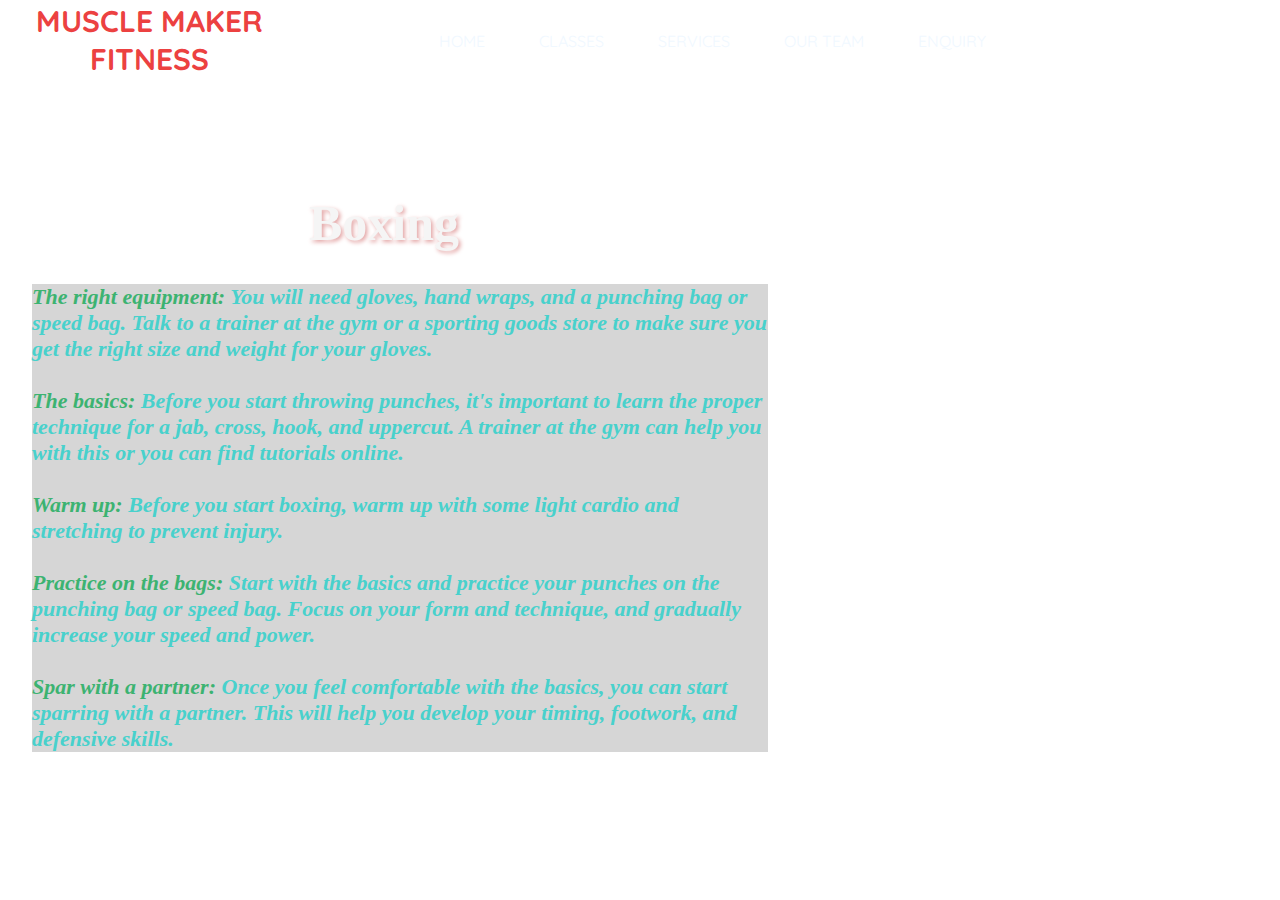
==== Boxing.html @ 5d11a1d6 "Add files via upload" ====
<!DOCTYPE html>
<html lang="en">

<head>
	<meta charset="UTF-8">
	<meta http-equiv="X-UA-Compatible" content="IE=edge">
	<meta name="viewport" content="width=device-width, initial-scale=1.0">
	<link rel="stylesheet" href="https://cdnjs.cloudflare.com/ajax/libs/font-awesome/6.4.0/css/all.min.css"
		integrity="sha512-iecdLmaskl7CVkqkXNQ/ZH/XLlvWZOJyj7Yy7tcenmpD1ypASozpmT/E0iPtmFIB46ZmdtAc9eNBvH0H/ZpiBw=="
		crossorigin="anonymous" referrerpolicy="no-referrer" />
	<link rel="stylesheet" type=text/css href="style.css">
	<title>Document</title>
</head>

<body>
	<section class="Boxing" id="home">
		<header class="header-14">

			<nav class="nav-bar">
				<div class="logo">
					<h1><span> MUSCLE MAKER </span><i class="smoke-effect"><i
								class="fa-solid fa-dumbbell"></i></i><span>FITNESS </span></h1>
				</div>
				<ul class="list">
					<a href="#home" class="active">
						<li>HOME</li>
					</a>
					<a href="#classes">
						<li>CLASSES</li>
					</a>
					<a href="#service">
						<li>SERVICES</li>
					</a>
					<a href="#ourteam">
						<li>OUR TEAM</li>
					</a>
					<!-- <a href="#"><li>PRICING</li></a> -->
					<a href="#enquiry">
						<li>ENQUIRY</li>
					</a>
				</ul>
			</nav>
			<div class="header14-container">
				<h1>Boxing</h1>
				<h2>
					<span> The right equipment:</span> You will need gloves, hand wraps, and a punching bag or speed bag. Talk to
					a trainer at the gym or a sporting goods store to make sure you get the right size and weight for
					your gloves. <br><br>

					<span> The basics:</span> Before you start throwing punches, it's important to learn the proper technique
					for a jab, cross, hook, and uppercut. A trainer at the gym can help you with this or you can find
					tutorials online. <br><br>

					<span> Warm up:</span> Before you start boxing, warm up with some light cardio and stretching to prevent injury. <br><br>

					<span>Practice on the bags:</span> Start with the basics and practice your punches on the punching bag or speed
					bag. Focus on your form and technique, and gradually increase your speed and power. <br><br>

					<span>Spar with a partner:</span> Once you feel comfortable with the basics, you can start sparring with a
					partner. This will help you develop your timing, footwork, and defensive skills.</h2>
			</div>
		</header>
	</section>
</body>

</html>
---- style.css ----
@import url('https://fonts.googleapis.com/css2?family=Quicksand:wght@700&display=swap');

/* :root{
	--font: 'Quicksand', sans-serif;
	--payton: 'Paytone One', sans-serif;
	--primary-color: #ec4141 ;
} */
* {
	padding: 0;
	margin: 0;
	box-sizing: border-box;
}

header {
	background-image: url("https://i.ibb.co/Yhy9LD7/GYM.jpg");
	width: 100%;
	height: 755px;
	background-size: cover;
	background-position: center;
	background-repeat: no-repeat;
	/* border-top: 0.8rem solid #fc2403;
    border-bottom: 0.8rem solid #fc2403;   */
}

.nav-bar {
	/* border: 1px solid red; */
	width: 88vw;
	height: 80px;
	display: flex;
	margin-left: 2%;
}

.logo {
	color: rgba(236, 239, 241, 0.979);
	display: flex;
	justify-content: center;
	align-items: center;
	width: 22%;
	height: 80px;
	font-family: 'Quicksand', sans-serif;
	margin-right: 9%;
	/* background-color: #4CAF50; */

}

.logo h1 {
	font-size: 30px;

}

.logo h1 span {
	color: #ec4141;
}

.list {
	display: flex;
	justify-content: center;
	align-items: center;
	width: 60%;
	/* background-color:#fc2403 ; */
	border-radius: 5rem;
	margin-top: 0.1rem;
}

.list a {
	padding: 0.5rem 1.5rem;
	margin: 0 3px;
	text-decoration: none;
	font-size: 16px;
	font-family: 'Quicksand', sans-serif;
	list-style: none;
	text-transform: uppercase;
	border-bottom: #ec4141;
	color: aliceblue;
	/* background-color: #4CAF50; */
}

.list a:hover {
	color: #ec4141;
	border-bottom: 2px solid #ec4141
}

.active {
	color: #ec4141;
	border-bottom: 2px solid #ec4141;
}



.header-container {
	/* border: 1px solid #ec4141; */
	width: 40%;
	position: relative;
	top: 25%;
	left: 2rem;

}

.header-container h1 {
	color: whitesmoke;
	font-family: 'Quicksand', sans-serif;
	font-size: 42px;
	margin-left: -4rem;
}

.header-container h1 .border-bottom {
	border-bottom: 3px solid #ec4141;
	color: #ec4141;

}

.text-primary {
	border-bottom: 3px solid #ec4141;
	color: #ec4141;
}

.header-container p {
	width: 80%;
	margin-top: 2rem;
	color: antiquewhite;
	font-family: 'Quicksand', sans-serif;
	/* background-color: #4CAF50; */
	margin-left: 1%;
	font-size: 140%;
}

.btn {
	padding: 0.5rem 1.2rem;
	outline: none;
	border: 1px solid black;
}

.btn-primary {
	font-size: 18px;
	font-family: 'Quicksand', sans-serif;
	letter-spacing: 1px;
	margin-top: 2rem;
	background-color: #ec4141;
	font-weight: 700;
	color: antiquewhite;
	text-transform: uppercase;
	border-radius: 5px;
	border: 1px solid #ec4141;
	transition: all 0.5s linear;
}

.btn-primary:hover {
	background-color: transparent;
}



.dark-color {
	color: #353b48;
}

.white-color {
	color: #f3eeee;
}

.bg-primnary {
	background: var(--primary-color);
}

.bg-dark {
	/* background: #353b48; */
	/* background: #fe9191; */
	background: #fe7878;
}

.bg-lightdark {
	/* background: #222f3e; */
	background: #fe9191;
}



.section {
	padding: 5rem 0;
}

.section-intro {
	display: flex;
	flex-direction: column;
	align-items: center;
	text-transform: uppercase;
	font-size: 1.5rem;
	text-shadow: 2px 2px 4px #dfcaca;

}

.sec-sub-title {
	font-size: 2rem;
	font-weight: 600;
	margin-top: 1rem;
}




.services {
	display: grid;
	justify-content: center;
	align-items: center;
	grid-template-columns: 1fr 1fr 1fr 1fr;
	width: 100%;
	padding: 4rem 3rem;
	gap: 3rem;
}

.service-card {
	padding: 1rem 2rem;
	display: flex;
	flex-direction: column;
	align-items: center;
	height: 260px;
	justify-content: space-around;
	background: #fff;
	transition: .3s;
	border-radius: 1rem;
}

.service-card:hover {
	transform: scale(1.1);
}

.service-card .icon {
	width: 60px;
	height: 60px;
	display: flex;
	justify-content: center;
	align-items: center;
	border-radius: 50%;
	font-size: 30px;
	color: var(--primary-color);
}

.service-card h3 {
	font-size: 22px;

}

.service-card a {
	color: black;

	/* background-color: #576574;
	border-radius: 0.2, 1rem; */
}

.service-card p {
	width: 100%;
	text-align: justify;
	opacity: .7;
	font-size: 14px;
	line-height: 20px;
}




.offer-card {
	height: 300px;
	background: #353b48;
	padding-bottom: 1rem;
	transition: .3s;
}

.offer-card:hover {
	transform: scale(1.1);

}

.offer-card img {
	height: 80%;
	width: 100%;
}



.mid-container {
	height: 420px;
	width: 100%;
	text-transform: uppercase;
	color: #fff;
	background: url("https://i.ibb.co/pJGtV66/sports-966991-1920.jpg");
	background-size: cover;
	/* background-position: center; */
	background-repeat: no-repeat;
	display: flex;
	flex-direction: column;
	justify-content: center;
	align-items: center;
	gap: 2rem;
	letter-spacing: 1px;

}

.mid-container p {
	width: 50%;
	margin-top: 0rem;
	/* color: rgb(243, 239, 235); */
	color: #000;
	font-family: 'Franklin Gothic Medium', 'Arial Narrow', Arial, sans-serif;
	/* font-family: 'Quicksand', sans-serif; */
	font-size: 16px;
	margin-bottom: 0.5rem;
	left: 0.2rem;
	font-style: inherit;
	text-shadow: #3e8e41;
}

.mid-container h1 {
	color: #000;
	/* color: whitesmoke; */
	font-size: 70px;
	text-shadow: 2px 2px 4px #efdcdc;


}

.offer-title {
	width: 100%;
	text-align: center;
	color: #fff;
	text-transform: uppercase;
}

.offer-title span {
	font-weight: 700;
}

.offer-title h3 {
	margin-top: 10px;
}



.appoint-bg {
	height: 500px;
	width: 100%;
	text-transform: uppercase;
	color: #fff;
	background: url("https://i.ibb.co/30D64vq/banner-bg.jpg");
	background-size: cover;
	background-position: center;
	background-repeat: no-repeat;
	display: flex;
	flex-direction: column;
	justify-content: center;
	align-items: center;
	gap: 1rem;
	letter-spacing: 1px;
}

.appoint-bg h2 {
	font-size: 30px;
	font-weight: 900;
}

.appoint-bg span {
	opacity: .7;
	font-weight: 600;
	font-size: 18px;
	margin-bottom: 4rem;
}

.pricing {
	display: flex;
	justify-content: center;
	align-items: center;
	padding: 4rem 0;
	gap: 4rem;
}

.pricing-card {
	width: 290px;
	height: 500px;
	border: 1px solid #576574;
	transition: .3s;
	padding: 2rem 0;
	text-align: center;
}

.pricing-card:hover {
	background: var(--primary-color);
}

.pricing-card:nth-child(even) {
	transform: scale(1.1);
}

.pricing-card h3 {
	font-size: 30px;
	color: #fff;
}

.pricing-card h3 .details {
	margin: 2rem 0;
	text-align: center;
	display: block;
}

.pricing-card .price {
	font-size: 50px;
	font-weight: 900;
}

.pricing-card .details li {
	color: #fff;
	opacity: .7;
	margin-top: .5rem;
	font-size: 18px;
}

.pricing-card:hover h3 {
	color: #000;
}

.pricing-card:hover .price {
	color: #fff;
}

.pricing-card:hover .details li {
	color: #000;
}

.enrol-btn {
	background: var(--primary-color);
	color: #353b48;
	transition: .2s;
	font-size: 18px;
	font-weight: 500;
}

.pricing-card:hover .enrol-btn {
	background: #576574;
	color: #fff;
}

.team-sec {
	padding: 2rem 0;
	display: flex;
	justify-content: center;
	align-items: center;
	width: 100%;
	gap: 2rem;
}

.team-card {
	width: 300px;
	height: 400px;
	position: relative;
	overflow: hidden;
	border: 1px solid var(--primary-color);
}

.team-card img {
	width: 100%;
	height: 100%;
}

.team-card .team-title {
	position: absolute;
	padding: 1rem;
	width: 100%;
	bottom: 0;
	text-align: center;
	background: #222f3e;
	color: #fff;
	text-transform: uppercase;
	transition: .2s;
	transform: translateY(200px);
}

.team-card:hover .team-title {
	transform: translateY(0px);
}

.team-card .team-title h3 {
	font-weight: 900;
	font-size: 20px;
	margin-bottom: .5rem;
}

.team-card .team-title span {
	opacity: .7;
}

.contact-us {
	display: flex;
	justify-content: center;
	align-items: center;
	padding: 4rem 0;
	gap: 10rem;
}

.contact-us .item {
	display: flex;
	justify-content: center;
	align-items: center;
}

.contact-us .item .icon {
	/* background: var(--primary-color); */
	background: #ec4141;
	border-radius: 50%;
	margin-right: 1rem;
	height: 60px;
	width: 60px;
	display: flex;
	align-items: center;
	justify-content: center;
	font-size: 25px;
	color: #353b48;
}

footer {
	display: flex;
	justify-content: center;
	align-items: center;
	padding: 1rem;
	font-size: 18px;
	/* background: var(--primary-color); */
	background: #ec4141;
}



.login-container {
	width: 350px;
	height: auto;
	margin: 50px auto;
	background-color: #a39f9f;
	padding: 20px;
	border-radius: 5px;
	box-shadow: 0 0 20px rgba(0, 0, 0, 0.3);
	border-radius: 2rem;
}

h1 {
	text-align: center;
}

form {
	display: flex;
	flex-direction: column;
}

label {
	margin-top: 10px;
}

input {
	padding: 10px;
	border: none;
	border-radius: 5px;
	margin-bottom: 20px;
}

button {
	background-color: #4CAF50;
	color: white;
	padding: 10px;
	border: none;
	border-radius: 5px;
	cursor: pointer;
}

button:hover {
	background-color: #3e8e41;
}


/* //unique needs page background// */


.header-1 {
	background-image: url("https://i.ibb.co/kqkN9Gr/pexels-anush-gorak-1229356-scaled.jpg");
	width: 100%;
	height: 755px;
	background-size: cover;
	background-position: center;
	background-repeat: no-repeat;
	border-top: 0.8rem solid #fc2403;
	border-bottom: 0.8rem solid #fc2403;
}

.header-1-container h1 {
	width: 40%;
	position: relative;
	color: whitesmoke;
	margin-top: 5%;
	left: 2rem;
	/* background-color: #a39f9f; */
	font-size: 40px;
	text-shadow: 2px 2px 4px #e8dede;

}

.header-1-container span {
	color: #ec4141;
	font-size: 50px;
}

.header-1-container h2 {
	background-color: rgba(128, 128, 128, 0.132);
	width: 65%;
	margin-top: 2rem;
	margin-left: 1rem;
	color: #32e9cde9;
	border-radius: 0.5rem;
	font-style: oblique;

}
.header-1-container h2 span{
	color: #3e8e41;
	font-size: 25px;
}


/* MOdern Equipment page */

.header-2 {
	background-image: url("https://i.ibb.co/Y7SL94g/anastase-maragos-4dlhin0gh-Ok-unsplash.jpg");
	/* width: 1350px; */
	width: 100%;
	height: 760px;
	background-size: cover;
	background-position: center;
	background-repeat: no-repeat;
	border-top: 0.8rem solid #fc2403;
	border-bottom: 0.8rem solid #fc2403;
}

.header-container-equipment {
	width: 40%;
	position: relative;
	top: 20%;
	left: 2rem;
}

.header-container-equipment h1 {
	color: #ec4141;
	font-family: 'Quicksand', sans-serif;
	font-size: 50px;
	margin-left: -4rem;
	margin-bottom: 2rem;
	text-shadow: 2px 2px 4px #e8dede;

}

.header-container-equipment u {
	color:#4CAF50;
}

.header-container-equipment span {
	color: #f3eeee;
}

.header-container-equipment h2 {
	width: 210%;
	/* background-color: #4CAF50; */
	color: mediumaquamarine;
	font-size: 130%;
}


/* healty Nutrition page */

.header-3 {
	background-image: url("https://i.ibb.co/ySj9cQv/Nutrition.jpg" );
	/* width: 1350px; */
	width: 100%;
	height: 760px;
	background-size: cover;
	background-position: center;
	background-repeat: no-repeat;
	border-top: 0.8rem solid #fc2403;
	border-bottom: 0.8rem solid #fc2403;
}

.header3-container h1 {
	font-size: 60px;
	color: #ec4141;
	/* font-family: 'Quicksand', sans-serif; */
	font-family: 'Lobster', cursive;
	text-shadow: 2px 2px 4px #130f0f;

}

.header3-container span {
	color: whitesmoke;
	text-shadow: 2px 2px 4px #1a1111;

}

.header3-container h3 {
	width: 60%;
	color: black;
	background-color: rgba(240, 213, 165, 0.163);
	/* font-family: 'Gill Sans', 'Gill Sans MT', Calibri, 'Trebuchet MS', sans-serif; */
	font-style: oblique;
	margin-top: 3rem;
	margin-left: 1rem;
	font-size: 25px;
}

/* Proffesional Training page */

.header-4 {
	background-image: url("https://i.ibb.co/hMCqhhT/Training.jpg");
	/* width: 1350px; */
	width: 100%;
	height: 800px;
	background-size: cover;
	background-position: center;
	background-repeat: no-repeat;
	border-top: 0.9rem solid #fc2403;
	border-bottom: 0.9rem solid #fc2403;
}

.header4-container h1 {
	width: 40%;
	height: 80%;
	position: relative;
	margin-top: 3rem;
	left: 2rem;
	/* background-color: #4CAF50; */
	font-size: 43px;
	text-shadow: 2px 2px 4px #e8dede;

}

.header4-container h1 span {
	color: #ec4141;
	font-size: 43px;
	text-shadow: 2px 2px 4px #e8dede;

}

.header4-container h2 {
	color: rgba(44, 234, 196, 0.596);
	font-size: 20px;
	width: 74%;
	margin-top: 2rem;
	margin-left: 1rem;
	background-color: #5765744d;
	/* background-color: #576574; */
}

.header4-container span {
	color: #000;
	font-size: 27px;
	/* text-shadow: 2px 2px 4px #e8dede; */

}


/* Weightlifting page */


.header-11 {
	background-image: url("https://i.ibb.co/PGyz13G/Weightlifting.jpg");
	/* width: 1350px; */
	width: 100%;
	height: 800px;
	background-size: cover;
	background-position: center;
	background-repeat: no-repeat;
	/* border-top: 0.9rem solid #fc2403;
    border-bottom: 0.9rem solid #fc2403;   */
}

.header-container-11 {
	width: 60%;
	position: relative;
	top: 15%;
	left: 0.5rem;
}

.header-container-11 h1 {
	color: whitesmoke;
	size: 40%;
	/* background-color: #3e8e41; */
	margin-bottom: 2rem;
	font-size: 40px;
	text-shadow: 2px 2px 4px #deb4b4;

}

.header-container-11 span {
	color: #4CAF50;
}

.header-container-11 h2 {
	color: #f3eeee;
	font-size: 130%;
	margin-left: 2rem;
	background-color: #f3eeee0a;

}

/* Cardio Page */

.header-12 {
	background-image: url("https://i.ibb.co/ZMJNjXF/cardio.jpg");
	/* width: 1350px; */
	width: 100%;
	height: 760px;
	background-size: cover;
	background-position: center;
	background-repeat: no-repeat;
	/* border-top: 0.9rem solid #fc2403;
    border-bottom: 0.9rem solid #fc2403;   */
}

.header12-container {
	width: 60%;
	position: relative;
	top: 15%;
	left: 2rem;
	/* background-color: #353b48; */
}

.header12-container h1 {
	font-size: 50px;
	/* background-color: #3e8e4147; */
	margin-right: 4rem;
	text-shadow: 2px 2px 4px #ed8b8b;

}

.header12-container h2 {
	font-size: 20px;
	width: 95%;
	font-family: 'Segoe UI', Tahoma, Geneva, Verdana, sans-serif;
	/* background-color: #353b4848; */
	background-color: #f3eeee27;
	margin-top: 1rem;
	font-style: oblique;

}

/* Strength Training */

.header-13 {
	background-image: url("https://i.ibb.co/2hXM0Hz/Strength.jpg");
	/* width: 1350px; */
	width: 100%;
	height: 760px;
	background-size: cover;
	background-position: center;
	background-repeat: no-repeat;
	/* border-top: 0.9rem solid #fc2403;
    border-bottom: 0.9rem solid #fc2403;   */
}

.header13-container {
	width: 60%;
	position: relative;
	top: 15%;
}

.header13-container h1 {
	color: #ec4141;
	font-size: 50px;
	text-shadow: 2px 2px 4px #f87171;


}

.header13-container h2 {
	color: whitesmoke;
	font-size: 21px;
	margin-left: 2rem;
	margin-top: 2rem;
	background-color: #222f3e37;
	font-style: oblique;

}
.header13-container h2 span{
	color: #3e8e41;
	font-size: 23px;
}

/* Boxing Training */

.header-14 {
	background-image: url("https://i.ibb.co/F0tDrF4/boxing.jpg");
	/* width: 1350px; */
	width: 100%;
	height: 760px;
	background-size: cover;
	background-position: center;
	background-repeat: no-repeat;
	/* border-top: 0.9rem solid #fc2403;
    border-bottom: 0.9rem solid #fc2403;  */
}

.header14-container {
	width: 60%;
	position: relative;
	top: 15%;
}

.header14-container h1 {
	color: whitesmoke;
	font-size: 50px;
	text-shadow: 2px 2px 4px #e3a3a3;

}

.header14-container h2 {
	color: mediumturquoise;
	font-size: 22px;
	margin-top: 2rem;
	margin-left: 2rem;
	background-color: rgba(0, 0, 0, 0.159);
	font-style: oblique;
}

.header14-container span {
	color: mediumseagreen;
}

/* .header-container-14{
	width: 40%;
    position: relative;
    top: 25%;
    left: 2rem;
}
.header-14 h1{
	color: whitesmoke;
	font-family: 'Quicksand', sans-serif;
    font-size: 42px;
	margin-left: -4rem;
} */
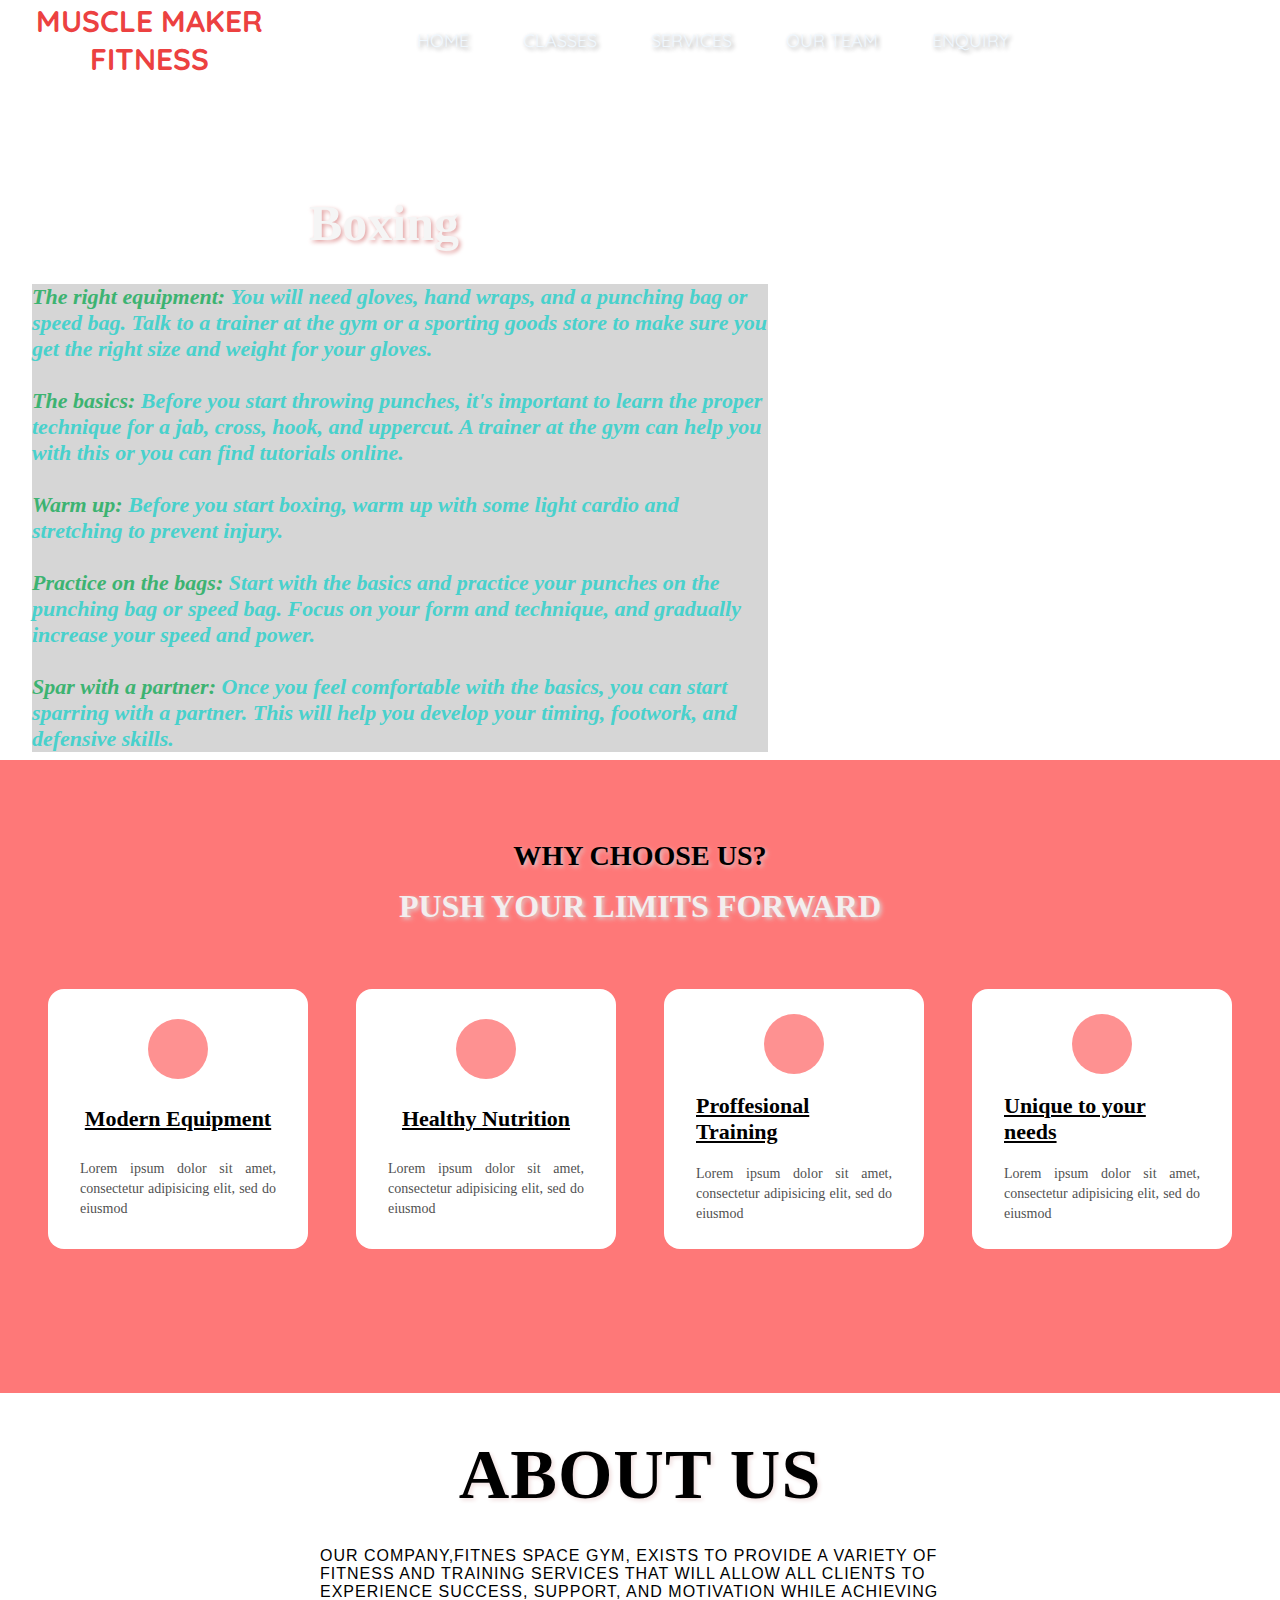
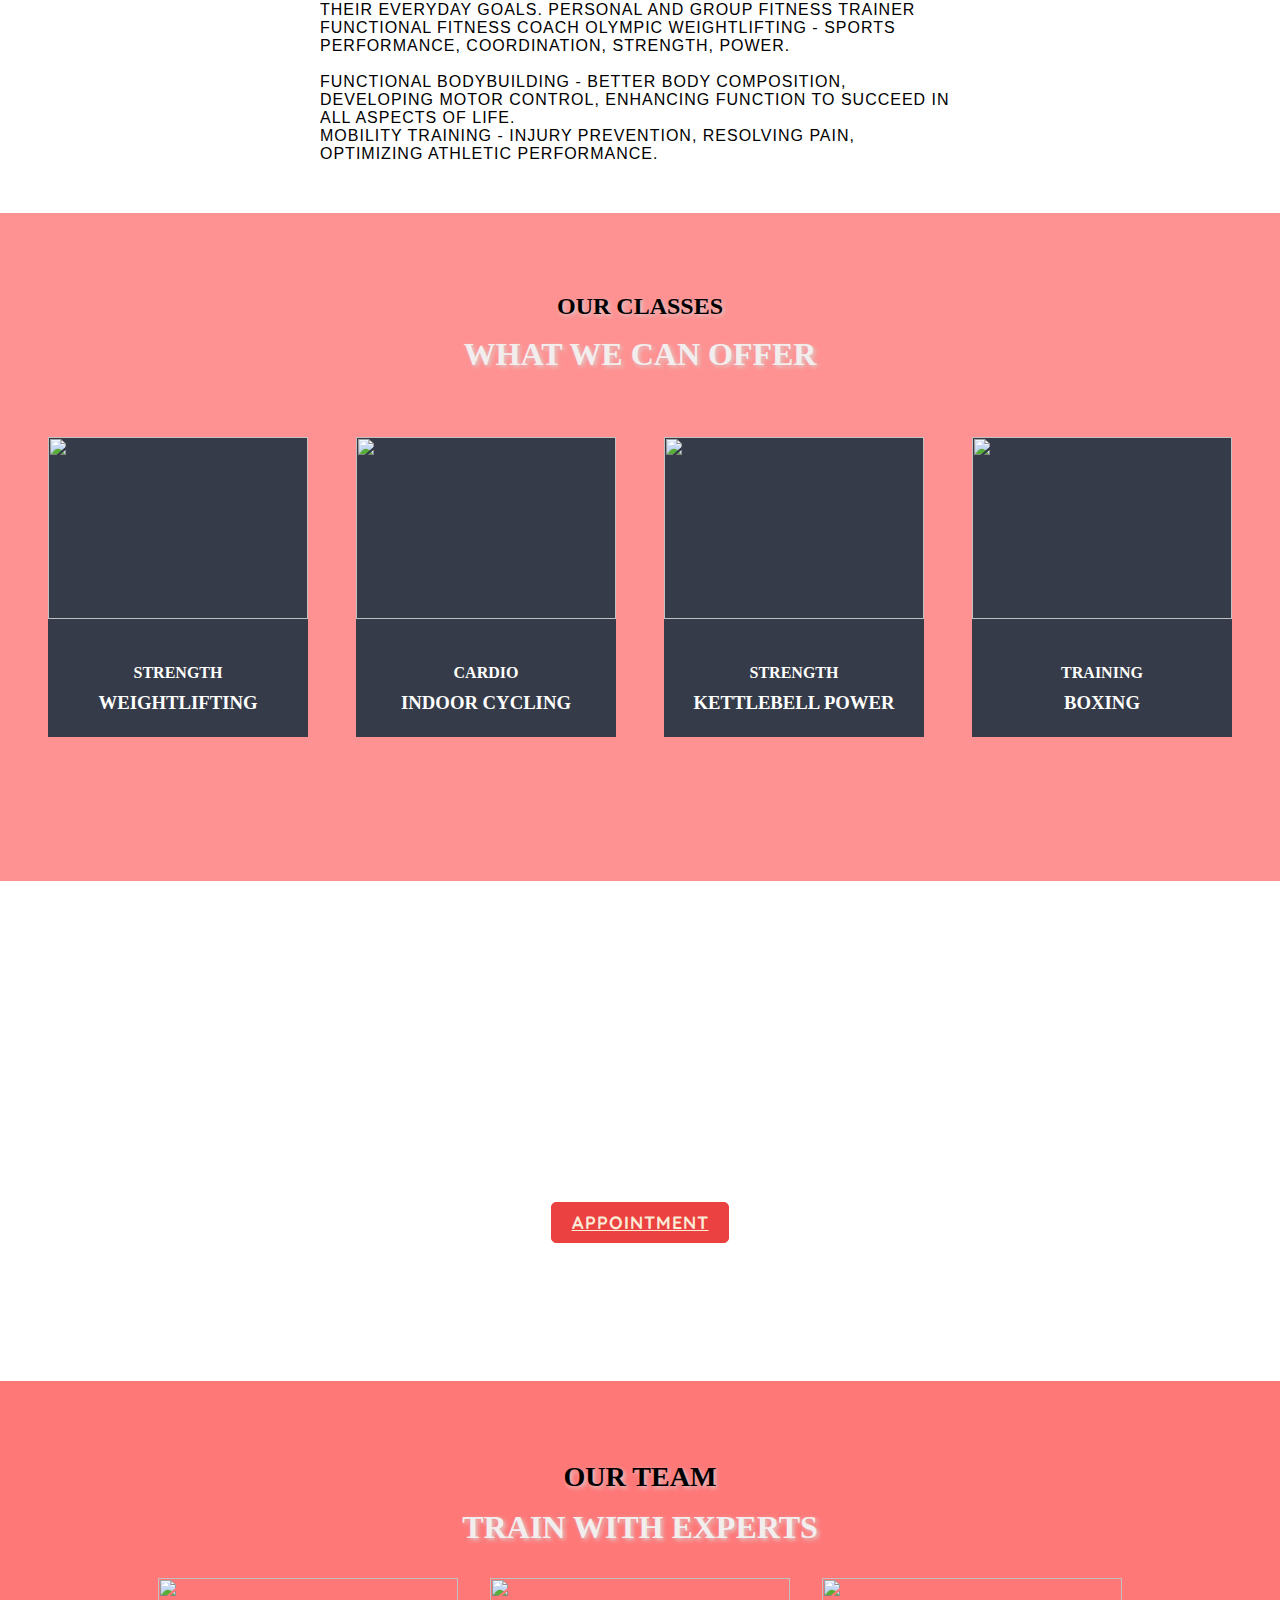
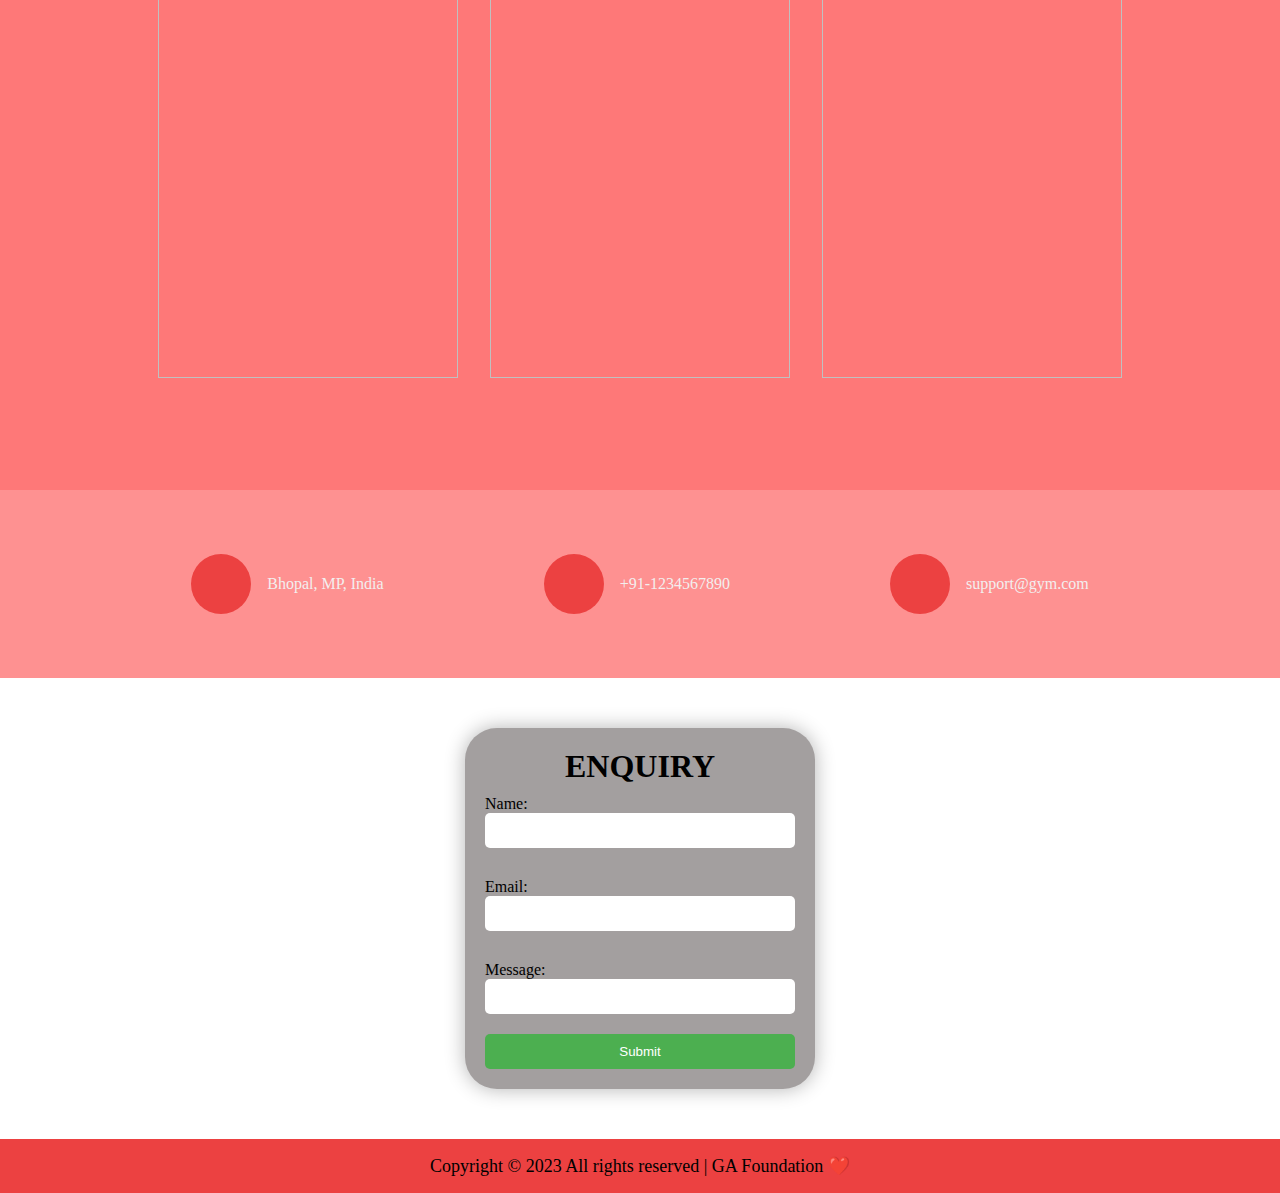
==== commit c2106abe: "Add files via upload" ====
--- a/Boxing.html
+++ b/Boxing.html
@@ -43,24 +43,207 @@
 			<div class="header14-container">
 				<h1>Boxing</h1>
 				<h2>
-					<span> The right equipment:</span> You will need gloves, hand wraps, and a punching bag or speed bag. Talk to
+					<span> The right equipment:</span> You will need gloves, hand wraps, and a punching bag or speed
+					bag. Talk to
 					a trainer at the gym or a sporting goods store to make sure you get the right size and weight for
 					your gloves. <br><br>
 
-					<span> The basics:</span> Before you start throwing punches, it's important to learn the proper technique
+					<span> The basics:</span> Before you start throwing punches, it's important to learn the proper
+					technique
 					for a jab, cross, hook, and uppercut. A trainer at the gym can help you with this or you can find
 					tutorials online. <br><br>
 
-					<span> Warm up:</span> Before you start boxing, warm up with some light cardio and stretching to prevent injury. <br><br>
-
-					<span>Practice on the bags:</span> Start with the basics and practice your punches on the punching bag or speed
+					<span> Warm up:</span> Before you start boxing, warm up with some light cardio and stretching to
+					prevent injury. <br><br>
+
+					<span>Practice on the bags:</span> Start with the basics and practice your punches on the punching
+					bag or speed
 					bag. Focus on your form and technique, and gradually increase your speed and power. <br><br>
 
-					<span>Spar with a partner:</span> Once you feel comfortable with the basics, you can start sparring with a
-					partner. This will help you develop your timing, footwork, and defensive skills.</h2>
+					<span>Spar with a partner:</span> Once you feel comfortable with the basics, you can start sparring
+					with a
+					partner. This will help you develop your timing, footwork, and defensive skills.
+				</h2>
 			</div>
 		</header>
 	</section>
+	<section class="sec-1" id="service">
+		<div class="section bg-dark">
+			<div class="section-intro">
+				<h3 class="sec-title primary-color">Why Choose us?</h3>
+				<span class="sec-sub-title white-color">Push your limits forward</span>
+			</div>
+
+			<div class="services">
+				<div class="service-card">
+					<div class="icon bg-lightdark"><i class="fa-solid fa-gears"></i></div>
+					<h3><a href="Equipment.html">Modern Equipment</a></h3>
+					<p>Lorem ipsum dolor sit amet, consectetur adipisicing elit, sed do eiusmod</p>
+				</div>
+				<div class="service-card">
+					<div class="icon bg-lightdark"><i class="fa-brands fa-nutritionix"></i></div>
+					<h3><a href="HealthyNutrition.html">Healthy Nutrition</a></h3>
+					<p>Lorem ipsum dolor sit amet, consectetur adipisicing elit, sed do eiusmod</p>
+				</div>
+				<div class="service-card">
+					<div class="icon bg-lightdark"><i class="fa-solid fa-dumbbell"></i></div>
+					<h3><a href="ProffesionalTraining.html">Proffesional Training</a></h3>
+					<p>Lorem ipsum dolor sit amet, consectetur adipisicing elit, sed do eiusmod</p>
+				</div>
+				<div class="service-card">
+					<div class="icon bg-lightdark"><i class="fa-solid fa-heart-pulse"></i></div>
+					<h3><a href="Uniqueneeds.html"> Unique to your needs</a></h3>
+					<p>Lorem ipsum dolor sit amet, consectetur adipisicing elit, sed do eiusmod</p>
+				</div>
+			</div>
+		</div>
+	</section>
+
+	<section class="sec-2" id="about">
+		<div class="mid-container">
+			<h1 class=>ABOUT US</h1>
+			<p>Our company,Fitnes Space Gym, exists to provide a variety of fitness and training services that will
+				allow all clients to experience success, support, and motivation while achieving their everyday goals.
+				Personal and Group Fitness Trainer
+				Functional Fitness Coach
+				Olympic Weightlifting - Sports Performance, Coordination, Strength, Power.<br><br>
+				Functional Bodybuilding - Better body composition, Developing motor control, Enhancing function to
+				succeed in all aspects of life.<br>
+				Mobility training - Injury prevention, resolving pain, optimizing athletic performance.
+				<br>
+			</p>
+		</div>
+	</section>
+
+	<section class="sec-3" id="classes">
+		<div class="section bg-lightdark">
+			<div class="section-intro">
+				<h3 class="sec-title primary-color" style="font-size: 1.5rem;">Our Classes</h3>
+				<span class="sec-sub-title white-color" style="font-size: 2rem;">What we can offer</span>
+			</div>
+
+			<div class="services class-offer">
+				<div class="offer-card">
+					<a href="Weightlifting.html"><img src="https://i.ibb.co/xCy1Lms/class-1.jpg"></a>
+					<div class="offer-title">
+						<span class="primary-color">Strength</span>
+						<h3>Weightlifting</h3>
+					</div>
+				</div>
+				<div class="offer-card">
+					<a href="Cardio.html"><img src="https://i.ibb.co/JRmmYLf/class-2.jpg"></a>
+					<div class="offer-title">
+						<span class="primary-color">Cardio</span>
+						<h3>Indoor Cycling</h3>
+					</div>
+				</div>
+				<div class="offer-card">
+					<a href="Strength.html"><img src="https://i.ibb.co/ZLnpQ6f/class-3.jpg"></a>
+					<div class="offer-title">
+						<span class="primary-color">Strength</span>
+						<h3>Kettlebell Power</h3>
+					</div>
+				</div>
+				<div class="offer-card">
+					<a href="Boxing.html"><img src="https://i.ibb.co/hChd7YQ/class-5.jpg"></a>
+					<div class="offer-title">
+						<span class="primary-color">Training</span>
+						<h3>Boxing</h3>
+					</div>
+				</div>
+			</div>
+		</div>
+	</section>
+
+	<section class="sec-4">
+		<div class="appoint-bg">
+			<h2>Registration now to get more deals</h2>
+			<span>Where health, beauty and fitness meet</span>
+			<a href="#" class="btn btn-primary">Appointment</a>
+		</div>
+	</section>
+
+	<section class="sec-5" id="ourteam">
+		<div class="section bg-dark">
+			<div class="section-intro">
+				<h3 class="sec-title primary-color">Our Team</h3>
+				<span class="sec-sub-title white-color">Train with experts</span>
+			</div>
+
+			<div class="team-sec">
+				<div class="team-card">
+					<a href="Trainer-1.html"><img src="https://i.ibb.co/gVVcGgt/rajveer.jpg"></a>
+					<div class="team-title">
+						<h3>Rajveer Sisodiya</h3>
+						<span>Gym Trainer</span>
+					</div>
+				</div>
+				<div class="team-card">
+					<a href="Trainer-2.html"><img src="https://i.ibb.co/TRR6jKF/suvida.jpg"></a>
+					<div class="team-title">
+						<h3>Suvida Rajput</h3>
+						<span>Gym Trainer</span>
+					</div>
+				</div>
+				<div class="team-card">
+					<!-- <a href="Trainer-3.html"><img src="https://i.ibb.co/Bz3b0Vp/team-4.jpg"></a> -->
+					<a href="Trainer-3.html"><img src="https://i.ibb.co/wMybMpv/rohit.jpg"></a>
+					<div class="team-title">
+						<h3>Rohit Khatri</h3>
+						<span>Gym Trainer</span>
+					</div>
+				</div>
+			</div>
+		</div>
+	</section>
+	<section class="sec-6">
+		<div class="contact-us bg-lightdark">
+			<div class="item white-color">
+				<div class="icon">
+					<i class="fa-solid fa-location-dot"></i>
+				</div>
+				<span>Bhopal, MP, India</span>
+			</div>
+			<div class="item white-color">
+				<div class="icon">
+					<i class="fa-solid fa-mobile-screen-button"></i>
+				</div>
+				<span>+91-1234567890</span>
+			</div>
+			<div class="item white-color">
+				<div class="icon">
+					<i class="fa-solid fa-envelope"></i>
+				</div>
+				<span>support@gym.com</span>
+			</div>
+		</div>
+	</section>
+
+
+	<section class="sec-7" id="enquiry">
+		<div class="div-login">
+			<div class="login-container">
+				<h1>ENQUIRY</h1>
+				<form>
+					<label for="name">Name:</label>
+					<input type="text" id="name" name="name" required>
+					<label for="email">Email:</label>
+
+					<input type="email" id="eamil" name="email" required>
+					<label for="Message">Message:</label>
+
+					<input type="text" id="message" name="message" required>
+					<button type="submit" id="submit">Submit</button>
+				</form>
+			</div>
+		</div>
+	</section>
+
+	<footer>
+		<div class="copyright">
+			Copyright &copy; 2023 All rights reserved | GA Foundation ❤️
+		</div>
+	</footer>
 </body>
 
 </html>--- a/style.css
+++ b/style.css
@@ -57,16 +57,18 @@
 	justify-content: center;
 	align-items: center;
 	width: 60%;
-	/* background-color:#fc2403 ; */
-	border-radius: 5rem;
+	/* background-color:#ec414176 ; */
+	border-radius: 1rem;
 	margin-top: 0.1rem;
+	text-shadow: 2px 2px 4px #1817176e;
+
 }
 
 .list a {
 	padding: 0.5rem 1.5rem;
 	margin: 0 3px;
 	text-decoration: none;
-	font-size: 16px;
+	font-size: 18px;
 	font-family: 'Quicksand', sans-serif;
 	list-style: none;
 	text-transform: uppercase;
@@ -923,15 +925,98 @@
 	color: mediumseagreen;
 }
 
-/* .header-container-14{
-	width: 40%;
-    position: relative;
-    top: 25%;
-    left: 2rem;
-}
-.header-14 h1{
+/* Trainer-1 */
+
+.header-trainer-1{
+	background-image: url("https://i.ibb.co/c8Y4x8F/trainer-1.jpg");
+	/* width: 1350px; */
+	width: 100%;
+	height: 760px;
+	background-size: cover;
+	background-position: center;
+	background-repeat: no-repeat;
+}
+.header-trainer-1-container{
+	width: 60%;
+	position: relative;
+	top: 12%;
+}
+.header-trainer-1-container h1{
+	font-size: 60px;
+	text-shadow: 2px 2px 4px #e0d6d6;
+
+	/* background-color: #3e8e41; */
+
+}
+.header-trainer-1-container h2{
+	color:rgb(248, 247, 247);
+	width: 90%;
+	font-size: 21px;
+	background-color: rgba(232, 241, 241, 0.125);
+	margin-top: 2rem;
+	margin-left: 2rem;
+	font-style: oblique;
+	margin-bottom: 1rem;
+
+}
+
+/* Trainer-3 */
+
+.header-trainer-3{
+	background-image: url("https://i.ibb.co/g3G4CML/trainer-3.jpg" );
+	/* width: 1350px; */
+	width: 100%;
+	height: 760px;
+	background-size: cover;
+	background-position: center;
+	background-repeat: no-repeat;
+}
+.header-trainer-3-container{
+	width: 60%;
+	position: relative;
+	top: 12%;
+}
+.header-trainer-3-container h1{
+	font-size: 60px;
+	text-shadow: 2px 2px 4px #100e0ecf;
+
+	/* background-color: #3e8e41; */
+
+}
+.header-trainer-3-container h2{
+	font-size: 22px;
+	width: 100%;
+	margin-left: 2rem;
+	font-weight:900;
+	background-color: #57657432;
+	font-style: oblique;
+	text-shadow: 2px 2px 4px #ede8e8cf;
+}
+
+/* Trainer-2 */
+
+.header-trainer-2{
+	background-image: url("https://i.ibb.co/KDtGmKs/trainer-2.jpg");
+	/* width: 1350px; */
+	width: 100%;
+	height: 760px;
+	background-size: cover;
+	background-position: center;
+	background-repeat: no-repeat;
+}
+.header-trainer-2-container{
+	width: 60%;
+	position: relative;
+	top: 12%;
+}
+.header-trainer-2-container h1{
+	font-size: 60px;
+	text-shadow: 2px 2px 4px #f1eaeacf;
+}
+.header-trainer-2-container h2{
 	color: whitesmoke;
-	font-family: 'Quicksand', sans-serif;
-    font-size: 42px;
-	margin-left: -4rem;
-} */+	width: 90%;
+	font-size: 20px;
+	margin-left:2rem;
+	margin-top: 1rem;
+}